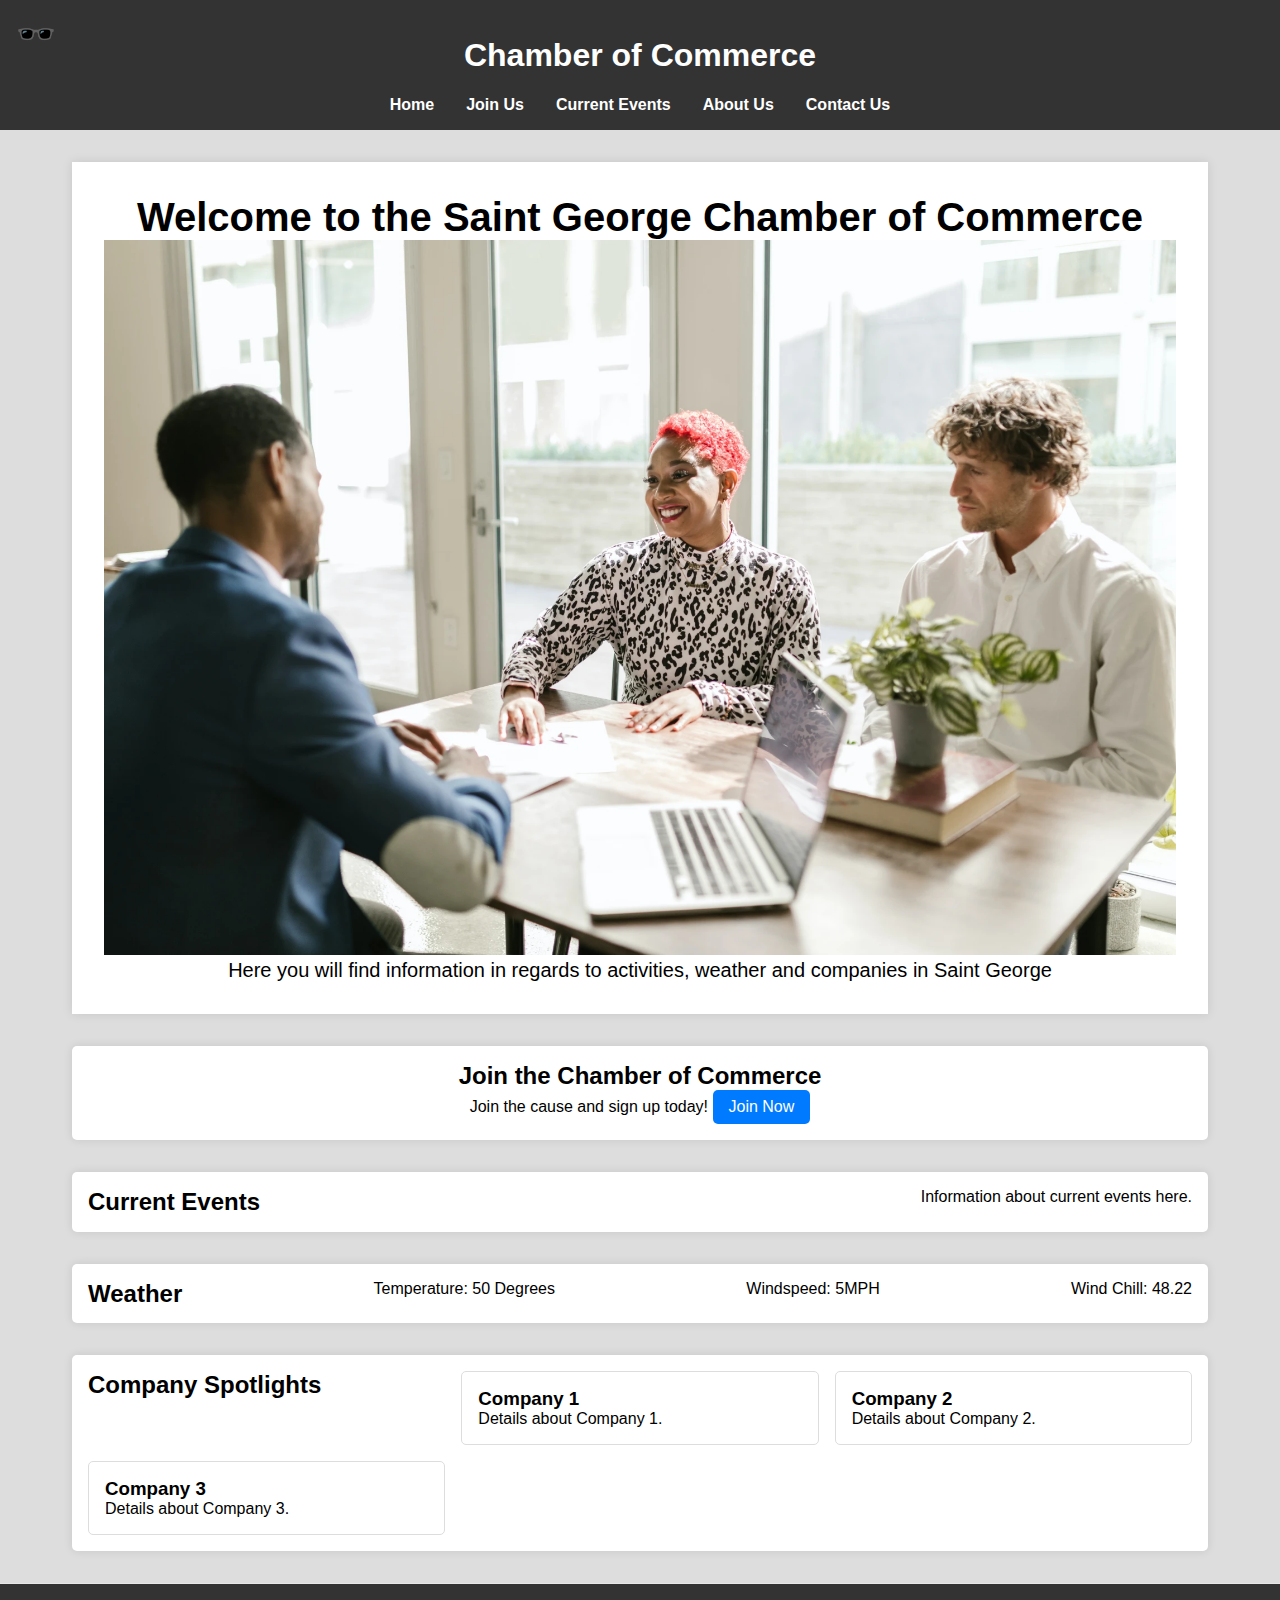
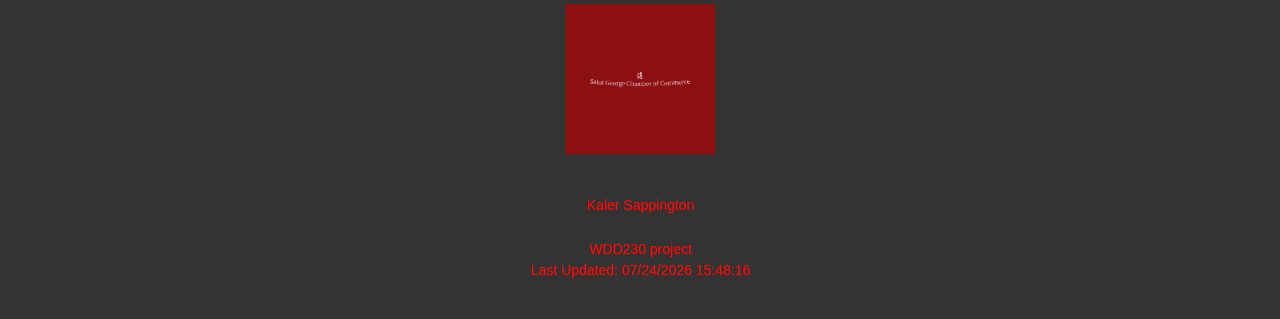
==== chamber/index.html @ 712fd56c "updated things" ====
<!DOCTYPE html>
<html lang="en">
<head>
    <meta charset="UTF-8">
    <title>Chamber of Commerce</title>
    <meta name="viewport" content="width=device-width, initial-scale=1.0">
    <link rel="icon" href="favicon.ico">
    <link rel="stylesheet" href="styles/normalize.css">
    <link rel="stylesheet" href="styles/base.css">
    <meta property="og:title" content="Chamber Website">
    <meta property="og:type" content="website">
    <meta property="og:image" content="https://mediaim.expedia.com/destination/9/9f051995e5cc39a9aba58755790da023.jpg">
    <meta property="og:url" content="https://killerk1998.github.io/wdd230/chamber/index.html">
    <meta property="og:description" content="Discover the Saint George Chamber of Commerce: your hub for local business connections, events, and community engagement. Join us today!">
    <meta name="author" content="Kaler Sappington">
    <meta name="description" content="Discover the Saint George Chamber of Commerce: your hub for local business connections, events, and community engagement. Join us today!">
</head>
<body>
    <header>
        <div class="mode">🕶️</div>
        <h1>Chamber of Commerce</h1>
        <div class="hamburger" onclick="toggleMenu()">☰</div>
        <nav>
            <ul>
                <li><a href="#hero">Home</a></li>
                <li><a href="#join">Join Us</a></li>
                <li><a href="#events">Current Events</a></li>
                <li><a href="#about-us">About Us</a></li>
                <li><a href="#contact-us">Contact Us</a></li>
            </ul>
        </nav>
    </header>
    <main>
        <section id="hero">
            <h2>Welcome to the Saint George Chamber of Commerce</h2>
            <picture>
                <source srcset="images/wdd230-org-large.webp" media="(min-width: 1200px)">
                <source srcset="images/wdd230-org-medium.webp" media="(min-width: 960px)">
                <source srcset="images/wdd230-org-small.webp" media="(min-width: 400px)">
                <img src="images/wdd230-org-small.webp" alt="hero">
            </picture>
            <p>Here you will find information in regards to activities, weather and companies in Saint George</p>
        </section>
        <section id="join">
            <h2>Join the Chamber of Commerce</h2>
            <p>Join the cause and sign up today! <a href="join.html" class="cta">Join Now</a></p>
        </section>
        <section id="events">
            <h2>Current Events</h2>
            <p>Information about current events here.</p>
        </section>
        <section id="weather">
            <h2>Weather</h2>
            <p>Temperature: <span class="temperature">50 </span>Degrees</p>
            <p>Windspeed: <span class="windspeed">5</span>MPH</p>
        </section>
        <section id="spotlights">
            <h2>Company Spotlights</h2>
            <div class="spotlight">
                <h3>Company 1</h3>
                <p>Details about Company 1.</p>
            </div>
            <div class="spotlight">
                <h3>Company 2</h3>
                <p>Details about Company 2.</p>
            </div>
            <div class="spotlight">
                <h3>Company 3</h3>
                <p>Details about Company 3.</p>
            </div>
        </section>
    </main>
    <footer>
        <div class="footer-logo">
            <img src="images/logo-color.webp" alt="Logo" class="logo-img">
            <p class="copyright"></p>
            <p class="author">Kaler Sappington</p>
            <p class="contact">208-122-2222</p>
            <p class="project">WDD230 project</p>
            <p class="lastmodified"></p>
        </div>
    
        <div class="footer-additional">
            <p class="additional-info"></p>
        </div>
    </footer>
    <script src="scripts/getdates.js"></script> 
    <script src="scripts/togglemenu.js"></script>
    <script src="scripts/windchill.js"></script>
</body>
</html>
---- chamber/styles/base.css ----
* {
    box-sizing: border-box;
    margin: 0;
    padding: 0;
    font-family: Arial, sans-serif;
}

body {
    display: flex;
    flex-direction: column;
    align-items: center;
    background-color: #ddd;
}

header {
    width: 100%;
    background-color: #333;
    color: #fff;
    padding: 1rem 0;
    text-align: center;
}

nav ul {
    list-style: none;
    display: flex;
    justify-content: center;
    padding: 0;
}

nav ul li {
    margin: 0 1rem;
}

nav ul li a {
    color: #fff;
    text-decoration: none;
    font-weight: bold;
}

main {
    width: 100%;
    max-width: 1200px;
    padding: 2rem;
    display: grid;
    grid-template-columns: 1fr 1fr;
    gap: 2rem;
}

main section {
    background-color: #fff;
    padding: 1rem;
    border-radius: 5px;
    box-shadow: 0 0 10px rgba(0,0,0,0.1);
}

#hero {
    grid-column: span 2;
    text-align: center;
    padding: 2rem;
    background-size: cover;
    background-position: center;
    color: #fff;
    border-radius: 0;
    position: relative;
}

#hero h2 {
    font-size: 2.5rem;
    color: black;  
}

#hero p {
    font-size: 1.25rem;
    color: black;
    font-family: sans-serif;
}
#hero img {
    max-width: 100%;
}
#join {
    grid-column: span 2;
    text-align: center;
}

.cta {
    display: inline-block;
    padding: 0.5rem 1rem;
    background-color: #007BFF;
    color: #fff;
    border-radius: 5px;
    text-decoration: none;
}

.cta:hover {
    background-color: #0056b3;
}

#events, #weather, #spotlights {
    grid-column: span 2;
}

#events, #weather {
    display: flex;
    justify-content: space-between;
}

#events div, #weather div {
    flex: 1;
    margin: 0 1rem;
}

#spotlights {
    display: grid;
    grid-template-columns: repeat(auto-fit, minmax(300px, 1fr));
    gap: 1rem;
}

.spotlight {
    padding: 1rem;
    border: 1px solid #ddd;
    border-radius: 5px;
}

@media (max-width: 768px) {
    nav ul {
        flex-direction: column;
    }
    
    main {
        grid-template-columns: 1fr;
    }
    
    #events, #weather {
        flex-direction: column;
    }
    
    #events div, #weather div {
        margin: 1rem 0;
    }
}
footer {
    width: 100%;
    background-color:#333;
    padding: 20px;
    text-align: center;
    border-top: 1px solid #e7e7e7;
    font-family: Arial, sans-serif;
    color: #333;
}

.footer-logo, .footer-additional {
    margin-bottom: 20px;
}

.logo-img {
    max-width: 150px;
    height: auto;
    margin-bottom: 10px;
}

.footer-logo p,
.footer-additional p {
    margin: 5px 0;
}

.author, .project, .lastmodified {
    font-size: 14px;
    color: red;
}

.footer-additional .additional-info {
    font-size: 12px;
    color: red;
}
.hamburger {
    display: none; 
    cursor: pointer;
    font-size: 30px;
    position: absolute;
    right: 20px;
    top: 20px;
    padding-right: 10px;
    z-index: 1001; 
}
.nav-menu-li {
    display: none;
}
.nav-menu {
    display: none;
}
@media (max-width: 768px) {
    .hamburger {
        display: block;
    }
nav{
    display:none;
}
    nav ul {
        position: absolute;
        width: 100%;
        background-color: #065A60;
        top: 0px; 
        left: 0;
        padding-top: 20px;
        padding-bottom: 30px;
        z-index: 1000;
    }

    nav ul li {
        display: block;
        text-align: center;
        margin-right: 0; 
    }

    nav ul li a {
        display: block;
        padding: 10px;
    }

    nav ul li:last-child a {
        border-bottom: none;
    }
    
}
iframe{
    width: 100%;
     
}
.mode {
	position: absolute;
	top: 1rem;
	left: 1rem;
	font-size: 3rem;
	cursor: pointer;
	font-size: 2rem;
	height: 1rem;
    width: 1rem;
}
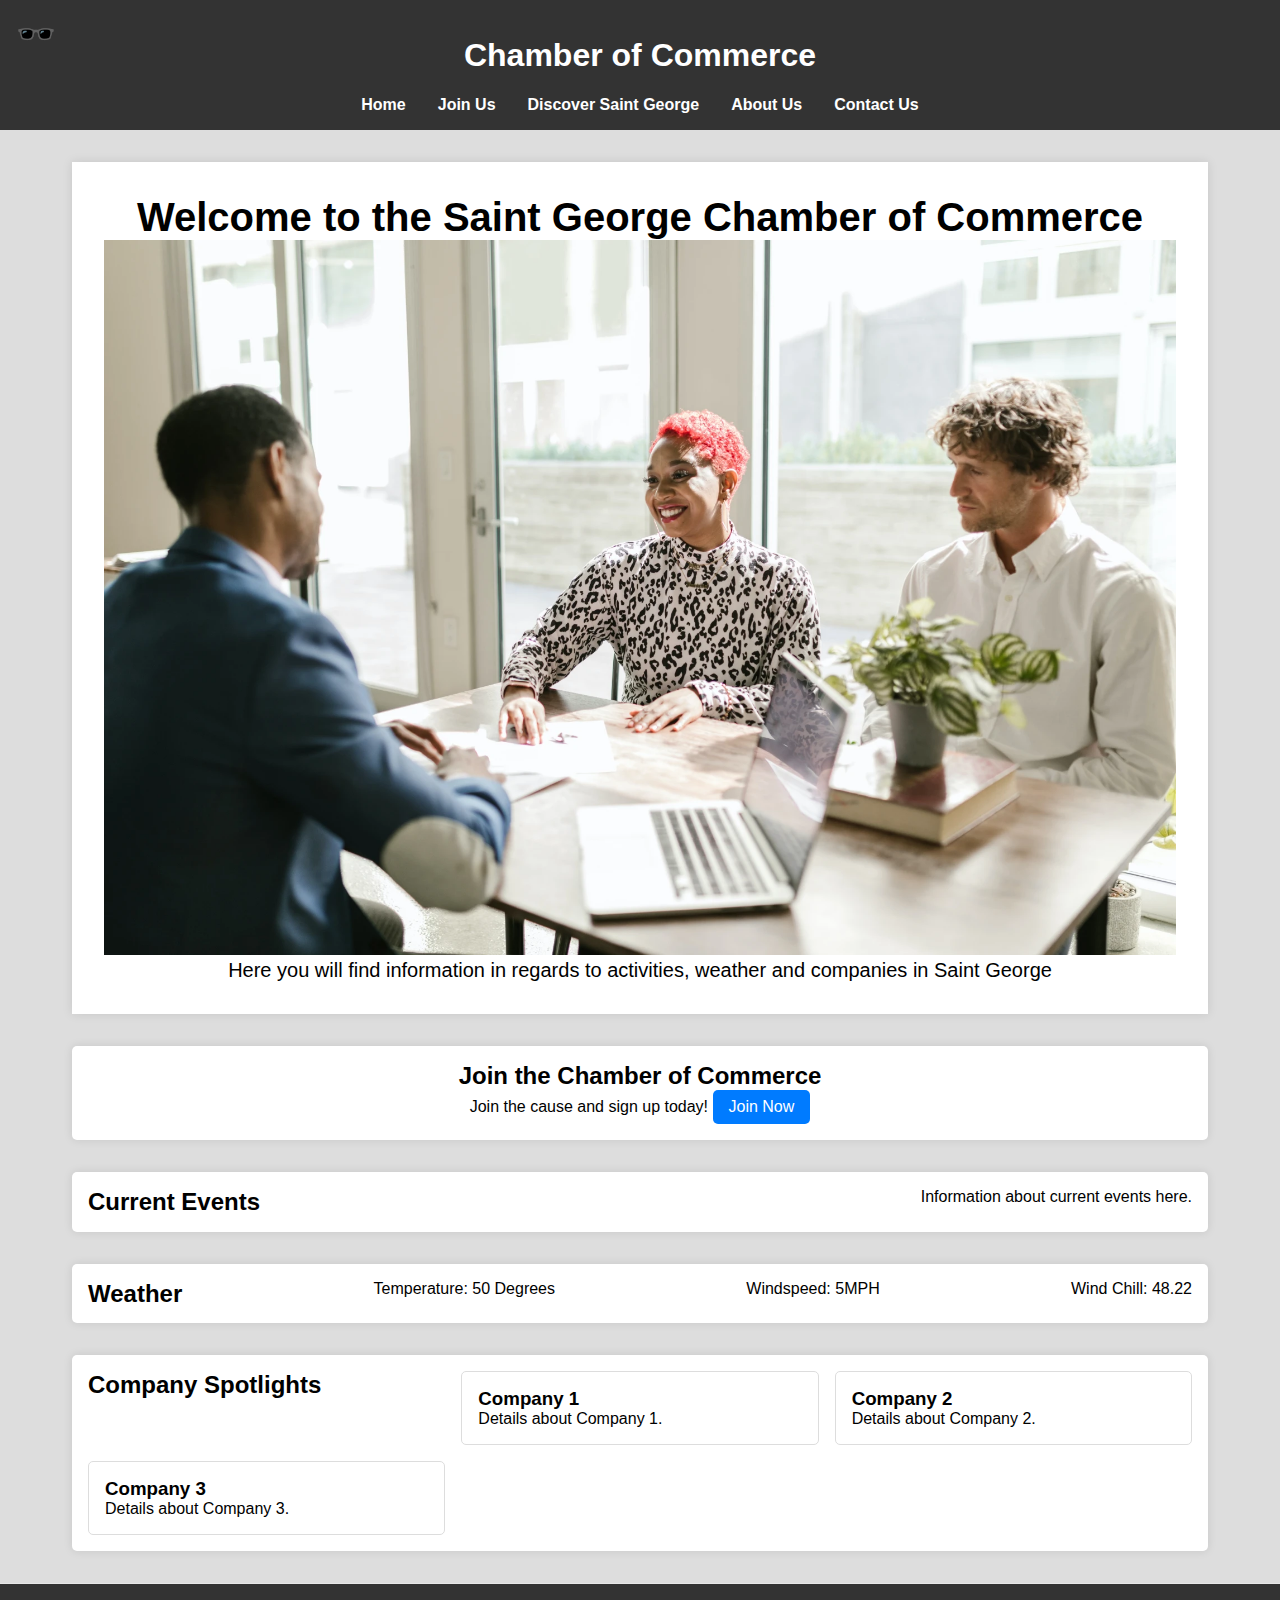
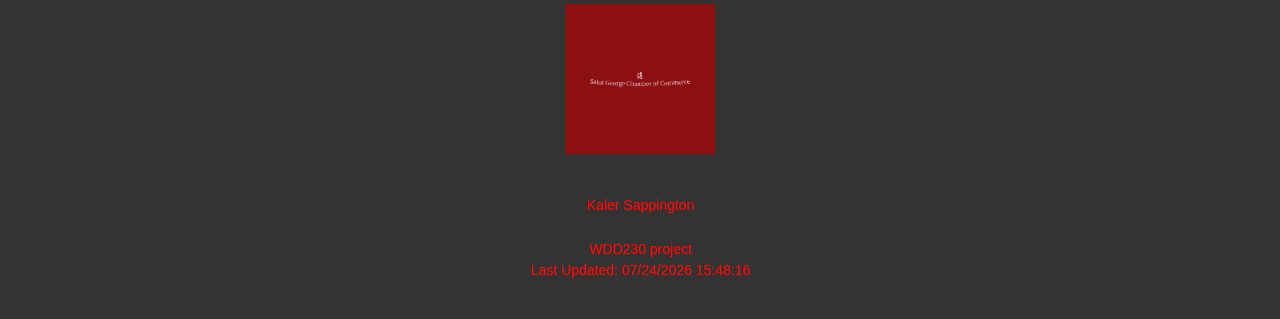
==== commit 8aefcc18: "changed discover" ====
--- a/chamber/index.html
+++ b/chamber/index.html
@@ -24,7 +24,7 @@
             <ul>
                 <li><a href="#hero">Home</a></li>
                 <li><a href="#join">Join Us</a></li>
-                <li><a href="#events">Current Events</a></li>
+                <li><a href="discover.html">Discover Saint George</a></li>
                 <li><a href="#about-us">About Us</a></li>
                 <li><a href="#contact-us">Contact Us</a></li>
             </ul>
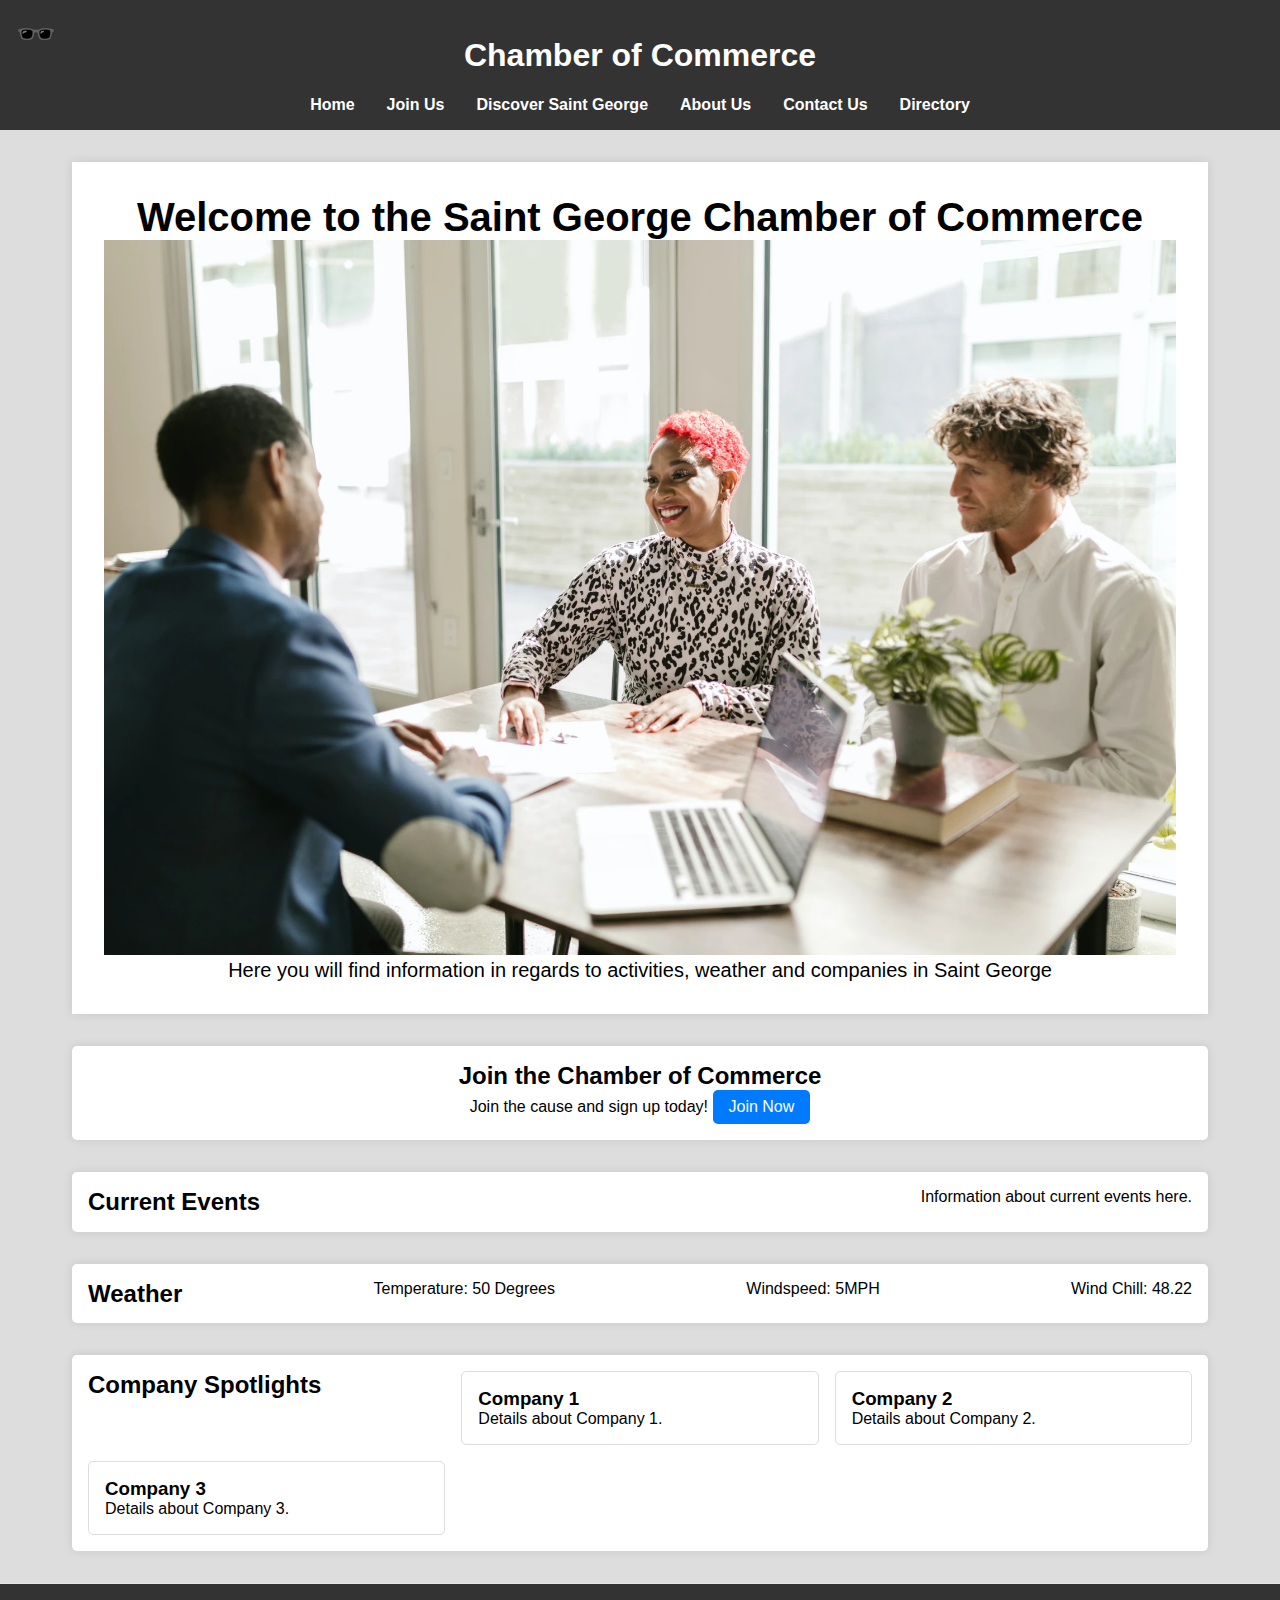
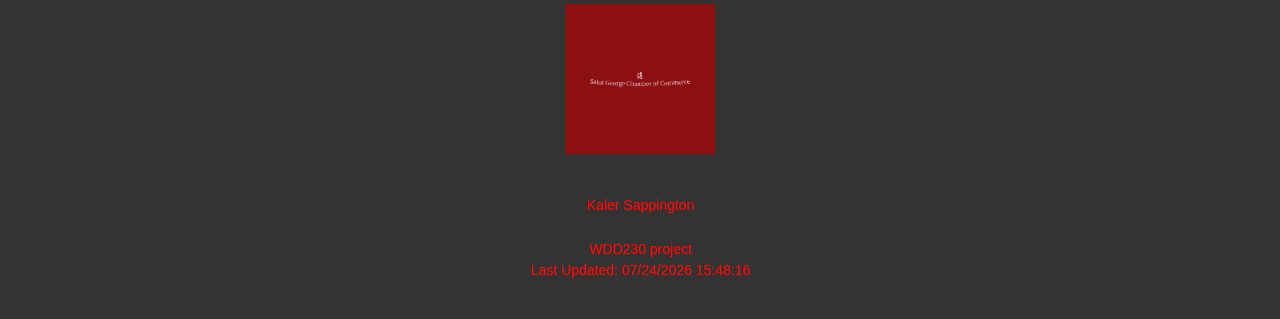
==== commit b95efb15: "added the directory.html to the home page" ====
--- a/chamber/index.html
+++ b/chamber/index.html
@@ -27,10 +27,11 @@
                 <li><a href="discover.html">Discover Saint George</a></li>
                 <li><a href="#about-us">About Us</a></li>
                 <li><a href="#contact-us">Contact Us</a></li>
+                <li><a href="directory.html">Directory</a></li>
             </ul>
         </nav>
     </header>
-    <main>
+    <main class="chamber">
         <section id="hero">
             <h2>Welcome to the Saint George Chamber of Commerce</h2>
             <picture>
--- a/chamber/styles/base.css
+++ b/chamber/styles/base.css
@@ -37,7 +37,7 @@
     font-weight: bold;
 }
 
-main {
+.chamber {
     width: 100%;
     max-width: 1200px;
     padding: 2rem;
@@ -238,3 +238,63 @@
 }
 
 
+/* Base styles */
+#members {
+    display: flex;
+    flex-wrap: wrap;
+    gap: 1rem;
+    margin: 1rem 0;
+}
+
+#members .member {
+    background: #fff;
+    padding: 1rem;
+    box-shadow: 0 0 10px rgba(0, 0, 0, 0.1);
+    transition: transform 0.2s;
+}
+
+#members .member img {
+    max-width: 100%;
+    height: auto;
+    display: block;
+    margin-bottom: 1rem;
+}
+
+#members .member:hover {
+    transform: scale(1.05);
+}
+
+/* Grid view styles */
+.grid-view .member {
+    flex: 1 1 calc(33.333% - 1rem);
+}
+
+/* List view styles */
+.list-view {
+    flex-direction: column;
+}
+
+.list-view .member {
+    flex: 1 1 100%;
+    display: flex;
+    align-items: center;
+    padding: 1rem;
+    border-bottom: 1px solid #ddd;
+}
+
+.list-view .member img {
+    max-width: 100px;
+    margin-right: 1rem;
+}
+
+
+
+
+
+#members .member img {
+    max-width: 100%;
+    height: auto;
+    display: block;
+    margin-bottom: 1rem;
+    border-radius: 10px; 
+}
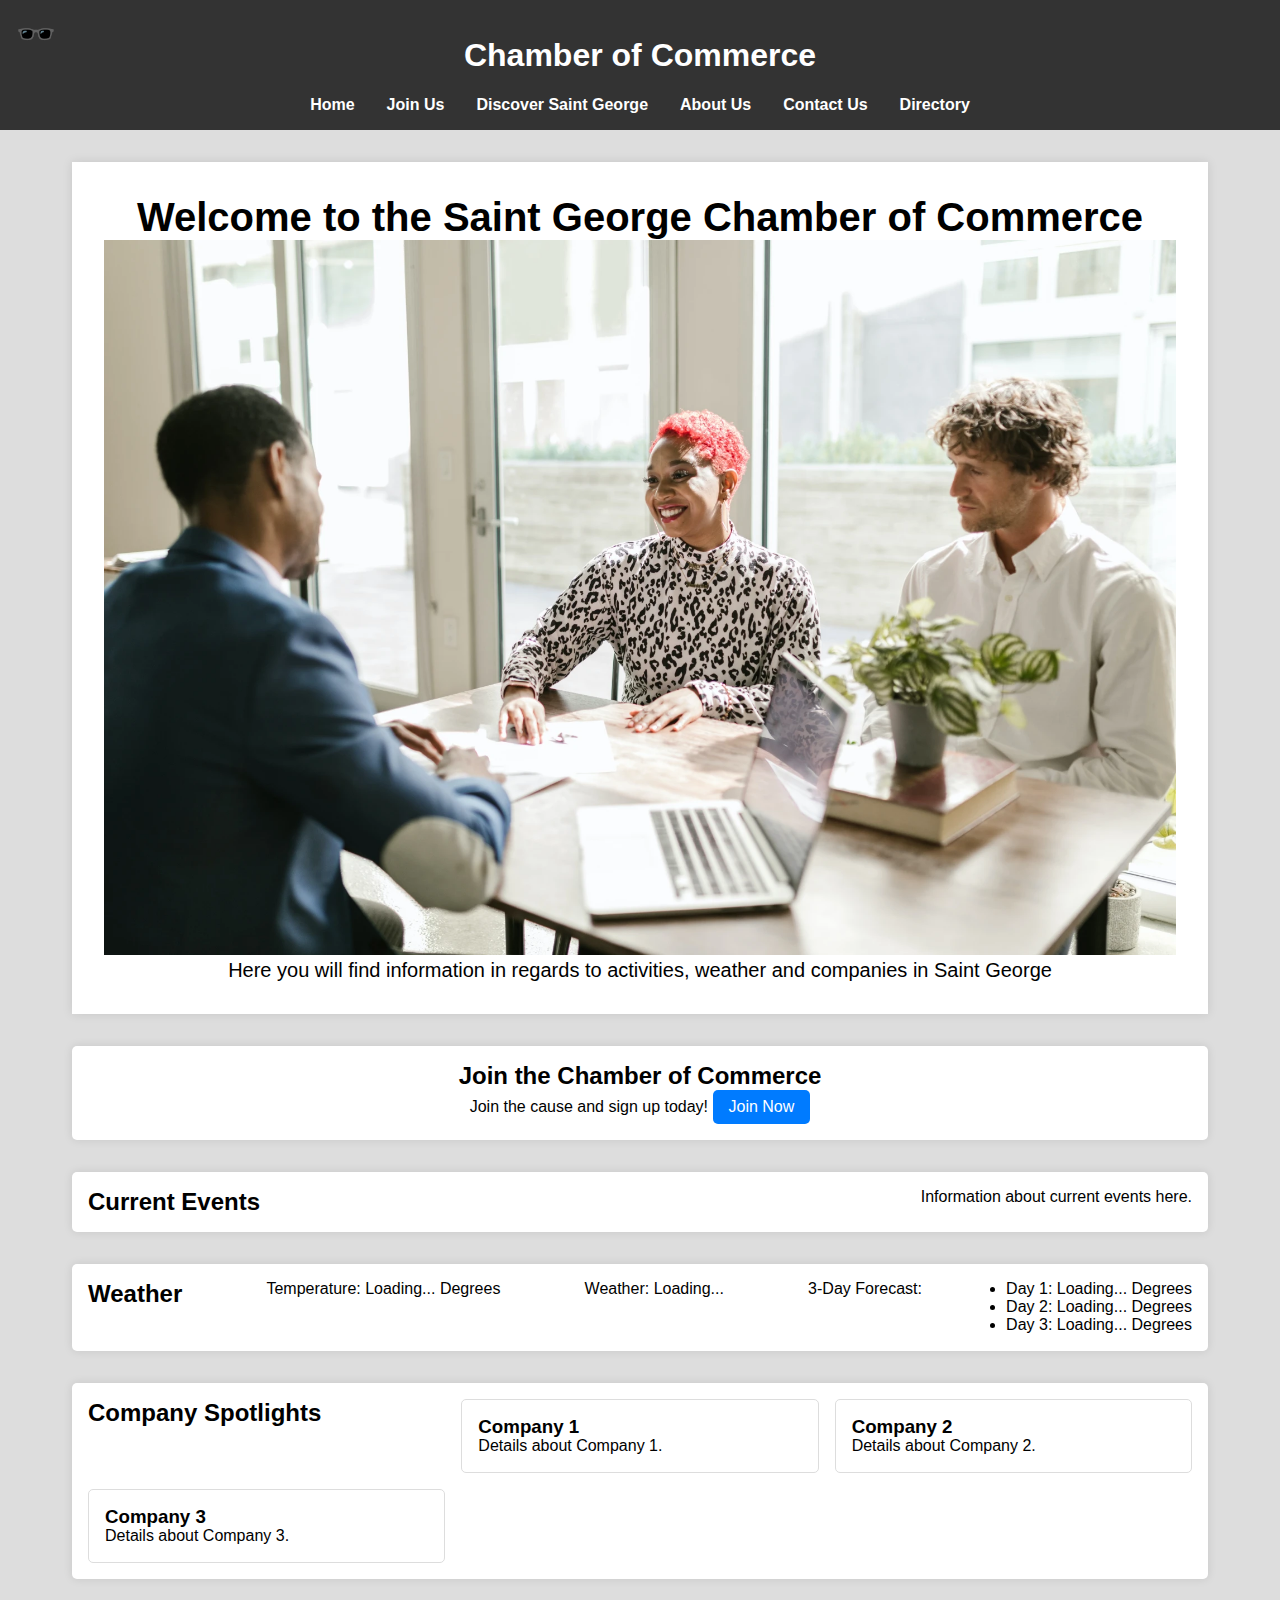
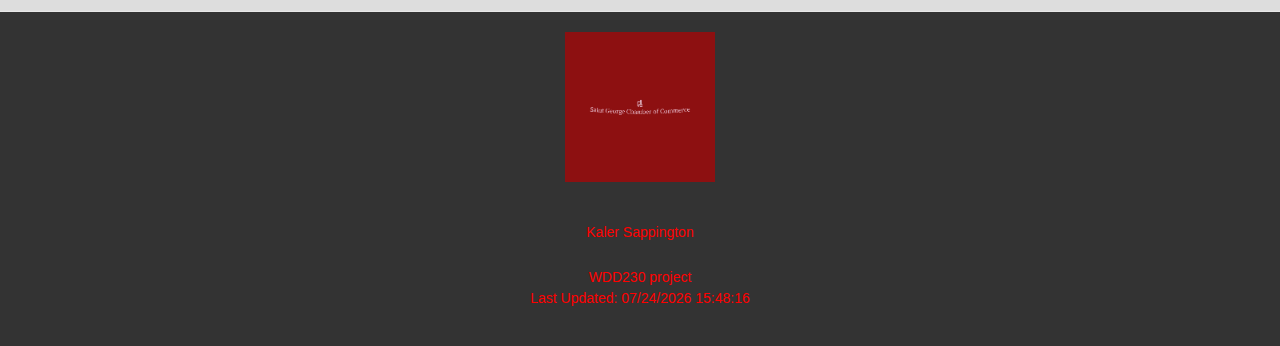
==== commit 2b42da42: "updated index and added weather" ====
--- a/chamber/index.html
+++ b/chamber/index.html
@@ -27,11 +27,14 @@
                 <li><a href="discover.html">Discover Saint George</a></li>
                 <li><a href="#about-us">About Us</a></li>
                 <li><a href="#contact-us">Contact Us</a></li>
-                <li><a href="directory.html">Directory</a></li>
+                <li><a href="directory.html">Directory</a></li> 
             </ul>
         </nav>
     </header>
     <main class="chamber">
+        <div id="meet-greet-banner" style="display: none;">
+            <p>Join us for the Chamber of Commerce Meet and Greet on Wednesday at 7:00 p.m. <button onclick="closeBanner()">❌</button></p>
+        </div>
         <section id="hero">
             <h2>Welcome to the Saint George Chamber of Commerce</h2>
             <picture>
@@ -52,8 +55,14 @@
         </section>
         <section id="weather">
             <h2>Weather</h2>
-            <p>Temperature: <span class="temperature">50 </span>Degrees</p>
-            <p>Windspeed: <span class="windspeed">5</span>MPH</p>
+            <p>Temperature: <span id="current-temperature">Loading...</span> Degrees</p>
+            <p>Weather: <span id="weather-description">Loading...</span></p>
+            <p>3-Day Forecast:</p>
+            <ul id="forecast">
+                <li>Day 1: <span class="day1-forecast">Loading...</span> Degrees</li>
+                <li>Day 2: <span class="day2-forecast">Loading...</span> Degrees</li>
+                <li>Day 3: <span class="day3-forecast">Loading...</span> Degrees</li>
+            </ul>
         </section>
         <section id="spotlights">
             <h2>Company Spotlights</h2>
@@ -88,5 +97,7 @@
     <script src="scripts/getdates.js"></script> 
     <script src="scripts/togglemenu.js"></script>
     <script src="scripts/windchill.js"></script>
+    <script src="scripts/weather.js"></script>
 </body>
 </html>
+
--- a/chamber/styles/base.css
+++ b/chamber/styles/base.css
@@ -238,7 +238,7 @@
 }
 
 
-/* Base styles */
+
 #members {
     display: flex;
     flex-wrap: wrap;
@@ -264,12 +264,11 @@
     transform: scale(1.05);
 }
 
-/* Grid view styles */
 .grid-view .member {
     flex: 1 1 calc(33.333% - 1rem);
 }
 
-/* List view styles */
+
 .list-view {
     flex-direction: column;
 }
